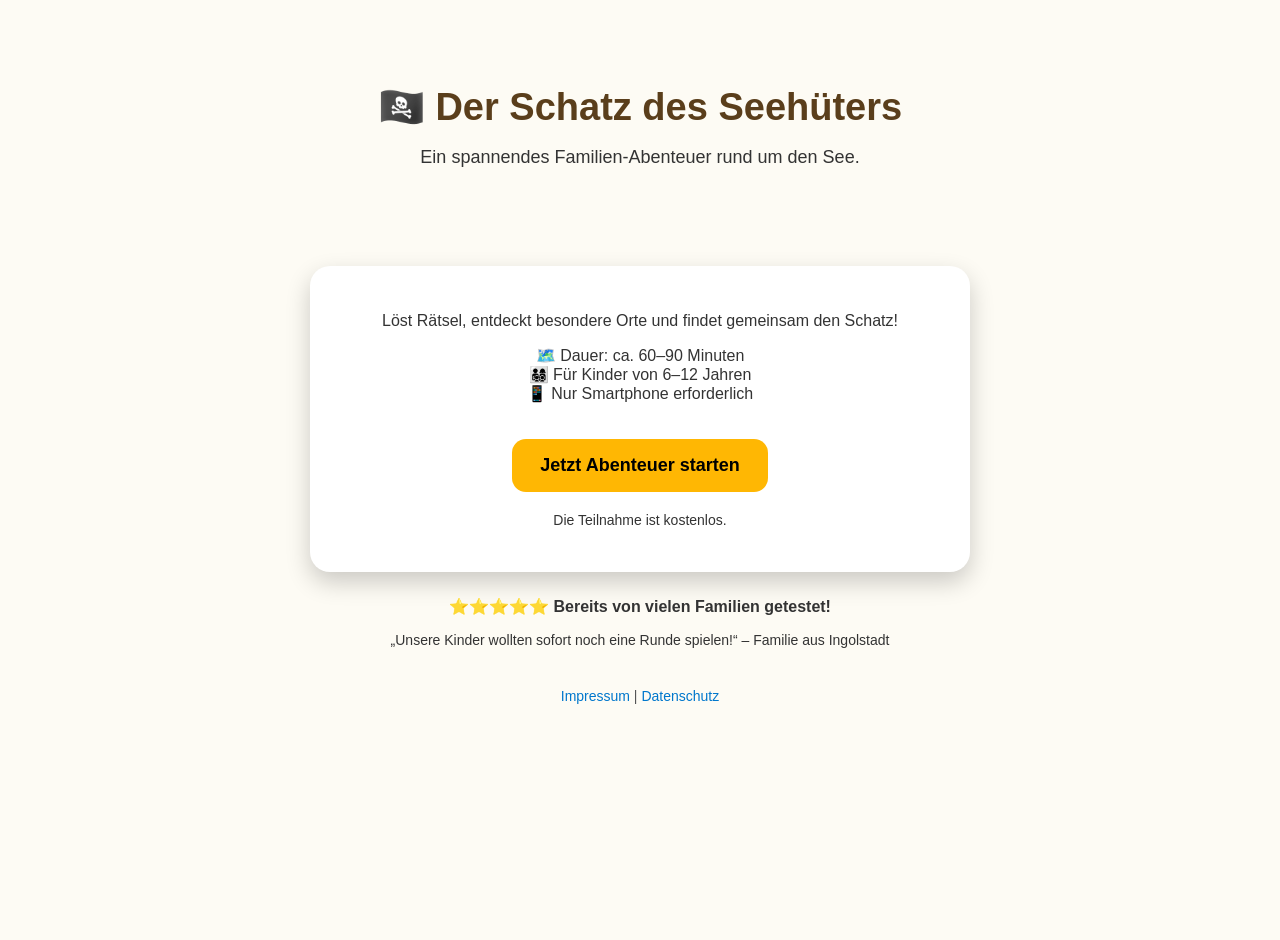
==== index.html @ e2b3b97d "Add files via upload" ====
<!DOCTYPE html>
<html lang="de">
<head>
<meta charset="UTF-8">
<meta name="viewport" content="width=device-width, initial-scale=1.0">
<title>Der Schatz des Seehüters</title>

<style>
body{
  margin:0;
  font-family:'Trebuchet MS', Arial, sans-serif;
  text-align:center;
  color:#333;

  /* Fundal aventură tip hartă */
  background-image: url('https://www.transparenttextures.com/patterns/old-map.png');
  background-color:#f4e2b8;
}

.overlay{
  background: rgba(255,255,255,0.85);
  min-height:100vh;
  padding-bottom:40px;
}

.hero{
  padding:60px 20px;
}

.hero h1{
  font-size:38px;
  margin-bottom:15px;
  color:#5a3e1b;
}

.hero p{
  font-size:18px;
}

.card{
  background:white;
  margin:20px auto;
  padding:30px;
  border-radius:20px;
  max-width:600px;
  box-shadow:0 10px 25px rgba(0,0,0,0.2);
}

button{
  padding:16px 28px;
  font-size:18px;
  border:none;
  border-radius:14px;
  background:#ffb703;
  cursor:pointer;
  margin-top:20px;
  font-weight:bold;
}

button:hover{
  background:#faa307;
}

.footer{
  margin-top:40px;
  font-size:14px;
  color:#555;
}
a{
  color:#0077cc;
  text-decoration:none;
}
a:hover{
  text-decoration:underline;
}
</style>
</head>

<body>

<div class="overlay">

<div class="hero">
  <h1>🏴‍☠️ Der Schatz des Seehüters</h1>
  <p>Ein spannendes Familien-Abenteuer rund um den See.</p>
</div>

<div class="card">

<p>
Löst Rätsel, entdeckt besondere Orte und findet gemeinsam den Schatz!
</p>

<p>
🗺️ Dauer: ca. 60–90 Minuten<br>
👨‍👩‍👧‍👦 Für Kinder von 6–12 Jahren<br>
📱 Nur Smartphone erforderlich
</p>

<a href="punkt1.html">
  <button>Jetzt Abenteuer starten</button>
</a>

<p style="margin-top:20px;font-size:14px;">
Die Teilnahme ist kostenlos.
</p>

</div>

<p style="margin-top:25px;font-weight:bold;">
⭐⭐⭐⭐⭐ Bereits von vielen Familien getestet!
</p>

<p style="font-size:14px;">
„Unsere Kinder wollten sofort noch eine Runde spielen!“ – Familie aus Ingolstadt
</p>

<div class="footer">
  <a href="impressum.html">Impressum</a> |
  <a href="datenschutz.html">Datenschutz</a>
</div>

</div>

</body>
</html>
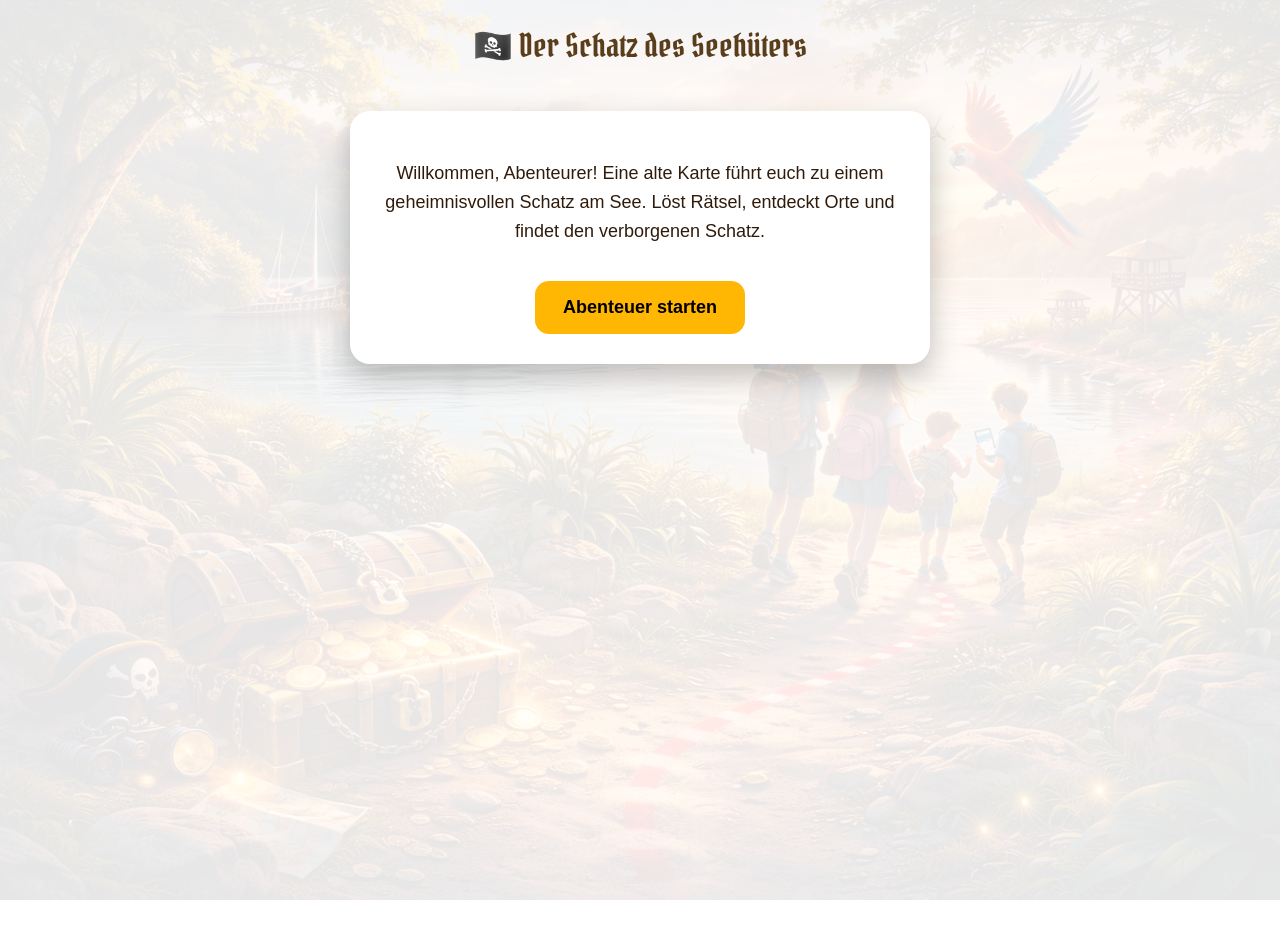
==== commit d0b240a6: "Add files via upload" ====
--- a/index.html
+++ b/index.html
@@ -1,123 +1,43 @@
 <!DOCTYPE html>
 <html lang="de">
+
 <head>
+
 <meta charset="UTF-8">
 <meta name="viewport" content="width=device-width, initial-scale=1.0">
+
 <title>Der Schatz des Seehüters</title>
 
-<style>
-body{
-  margin:0;
-  font-family:'Trebuchet MS', Arial, sans-serif;
-  text-align:center;
-  color:#333;
+<link href="https://fonts.googleapis.com/css2?family=Pirata+One&display=swap" rel="stylesheet">
+<link rel="stylesheet" href="style.css">
 
-  /* Fundal aventură tip hartă */
-  background-image: url('https://www.transparenttextures.com/patterns/old-map.png');
-  background-color:#f4e2b8;
-}
-
-.overlay{
-  background: rgba(255,255,255,0.85);
-  min-height:100vh;
-  padding-bottom:40px;
-}
-
-.hero{
-  padding:60px 20px;
-}
-
-.hero h1{
-  font-size:38px;
-  margin-bottom:15px;
-  color:#5a3e1b;
-}
-
-.hero p{
-  font-size:18px;
-}
-
-.card{
-  background:white;
-  margin:20px auto;
-  padding:30px;
-  border-radius:20px;
-  max-width:600px;
-  box-shadow:0 10px 25px rgba(0,0,0,0.2);
-}
-
-button{
-  padding:16px 28px;
-  font-size:18px;
-  border:none;
-  border-radius:14px;
-  background:#ffb703;
-  cursor:pointer;
-  margin-top:20px;
-  font-weight:bold;
-}
-
-button:hover{
-  background:#faa307;
-}
-
-.footer{
-  margin-top:40px;
-  font-size:14px;
-  color:#555;
-}
-a{
-  color:#0077cc;
-  text-decoration:none;
-}
-a:hover{
-  text-decoration:underline;
-}
-</style>
 </head>
 
 <body>
 
 <div class="overlay">
 
-<div class="hero">
-  <h1>🏴‍☠️ Der Schatz des Seehüters</h1>
-  <p>Ein spannendes Familien-Abenteuer rund um den See.</p>
+<div class="header">
+🏴‍☠️ Der Schatz des Seehüters
 </div>
 
 <div class="card">
 
-<p>
-Löst Rätsel, entdeckt besondere Orte und findet gemeinsam den Schatz!
-</p>
+<p class="story">
 
-<p>
-🗺️ Dauer: ca. 60–90 Minuten<br>
-👨‍👩‍👧‍👦 Für Kinder von 6–12 Jahren<br>
-📱 Nur Smartphone erforderlich
+Willkommen, Abenteurer!
+
+Eine alte Karte führt euch zu einem geheimnisvollen Schatz am See.
+
+Löst Rätsel, entdeckt Orte
+und findet den verborgenen Schatz.
+
 </p>
 
 <a href="punkt1.html">
-  <button>Jetzt Abenteuer starten</button>
+<button>Abenteuer starten</button>
 </a>
 
-<p style="margin-top:20px;font-size:14px;">
-Die Teilnahme ist kostenlos.
-</p>
-
-</div>
-
-<p style="margin-top:25px;font-weight:bold;">
-⭐⭐⭐⭐⭐ Bereits von vielen Familien getestet!
-</p>
-
-<p style="font-size:14px;">
-„Unsere Kinder wollten sofort noch eine Runde spielen!“ – Familie aus Ingolstadt
-</p>
-
-<div class="footer">
-  <a href="impressum.html">Impressum</a> |
-  <a href="datenschutz.html">Datenschutz</a>
 </div>
 
 </div>
--- a/style.css
+++ b/style.css
@@ -0,0 +1,113 @@
+body{
+margin:0;
+font-family:'Trebuchet MS',Arial;
+text-align:center;
+color:#2f1b0c;
+
+background-image:url("pirate-adventure.jpg");
+background-size:cover;
+background-position:center;
+background-attachment:fixed;
+}
+
+.overlay{
+background:rgba(255,255,255,0.9);
+min-height:100vh;
+padding-bottom:40px;
+}
+
+.header{
+padding:25px;
+font-family:'Pirata One',cursive;
+font-size:32px;
+color:#5a3e1b;
+}
+
+.progress{
+margin:10px auto;
+width:240px;
+height:12px;
+background:#ddd;
+border-radius:10px;
+overflow:hidden;
+}
+
+.progress-bar{
+height:100%;
+background:#ffb703;
+}
+
+.card{
+background:white;
+margin:20px auto;
+padding:30px;
+border-radius:20px;
+max-width:520px;
+box-shadow:0 12px 30px rgba(0,0,0,0.25);
+}
+
+.story{
+font-size:18px;
+line-height:1.6;
+}
+
+button{
+padding:16px 28px;
+font-size:18px;
+border:none;
+border-radius:14px;
+background:#ffb703;
+cursor:pointer;
+margin-top:18px;
+font-weight:bold;
+}
+
+button:hover{
+background:#faa307;
+}
+
+input{
+padding:12px;
+font-size:18px;
+border-radius:10px;
+border:1px solid #ccc;
+margin-top:10px;
+}
+
+.hidden{
+display:none;
+}
+
+.success{
+color:green;
+font-weight:bold;
+font-size:20px;
+}
+
+.error{
+color:red;
+font-weight:bold;
+}
+
+.chest{
+font-size:120px;
+margin-top:20px;
+animation:bounce 2s infinite;
+}
+
+@keyframes bounce{
+0%{transform:translateY(0)}
+50%{transform:translateY(-10px)}
+100%{transform:translateY(0)}
+}
+
+.coin{
+position:fixed;
+font-size:28px;
+animation:coinfall 3s linear infinite;
+}
+
+@keyframes coinfall{
+0%{transform:translateY(-50px)}
+100%{transform:translateY(110vh)}
+}
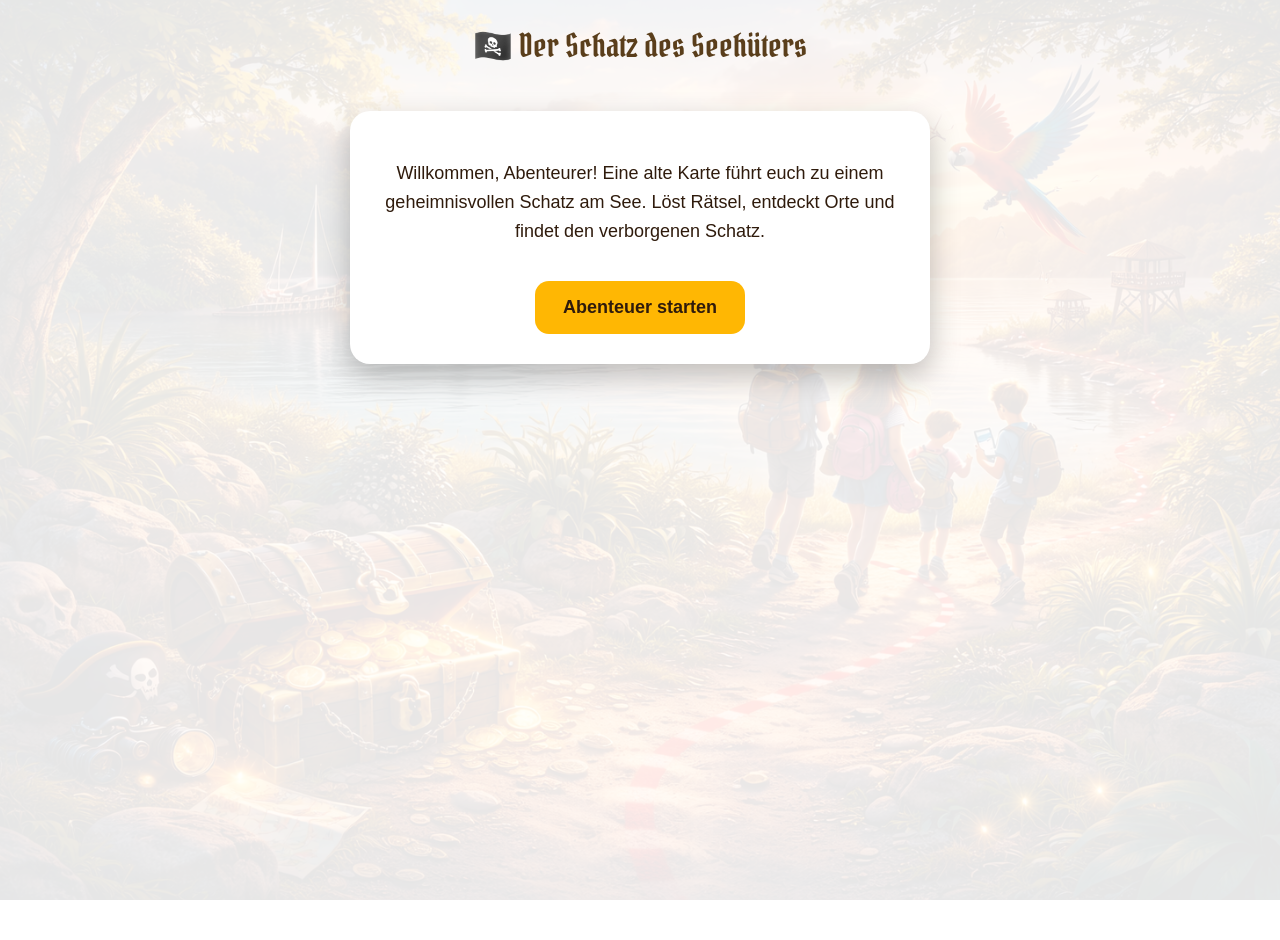
==== commit 8ee338d3: "Add files via upload" ====
--- a/index.html
+++ b/index.html
@@ -10,6 +10,7 @@
 
 <link href="https://fonts.googleapis.com/css2?family=Pirata+One&display=swap" rel="stylesheet">
 <link rel="stylesheet" href="style.css">
+<script src="./game.js" defer></script>
 
 </head>
 
--- a/style.css
+++ b/style.css
@@ -110,4 +110,80 @@
 @keyframes coinfall{
 0%{transform:translateY(-50px)}
 100%{transform:translateY(110vh)}
+}
+
+/* WUSSTEST DU BOX */
+
+.didyouknow{
+
+display:block;
+
+margin-top:30px;
+padding:18px;
+
+background:#fff6d6;
+
+border-left:6px solid #ffb703;
+
+border-radius:12px;
+
+font-size:16px;
+line-height:1.5;
+
+box-shadow:0 6px 14px rgba(0,0,0,0.15);
+
+/* IMPORTANT pentru mobil */
+
+width:100%;
+box-sizing:border-box;
+
+}
+
+@keyframes reveal{
+
+to{
+opacity:1;
+transform:translateY(0);
+}
+
+}
+
+a{
+text-decoration:none;
+color:inherit;
+}
+
+a{
+text-decoration:none !important;
+color:inherit !important;
+}
+
+button{
+color:#2f1b0c !important;
+}
+
+/* GPS LOADING */
+
+.gps-loading{
+margin-top:15px;
+font-weight:bold;
+color:#5a3e1b;
+}
+
+.spinner{
+margin:10px auto;
+width:30px;
+height:30px;
+
+border:4px solid #ddd;
+border-top:4px solid #ffb703;
+
+border-radius:50%;
+
+animation:spin 1s linear infinite;
+}
+
+@keyframes spin{
+0%{transform:rotate(0deg)}
+100%{transform:rotate(360deg)}
 }
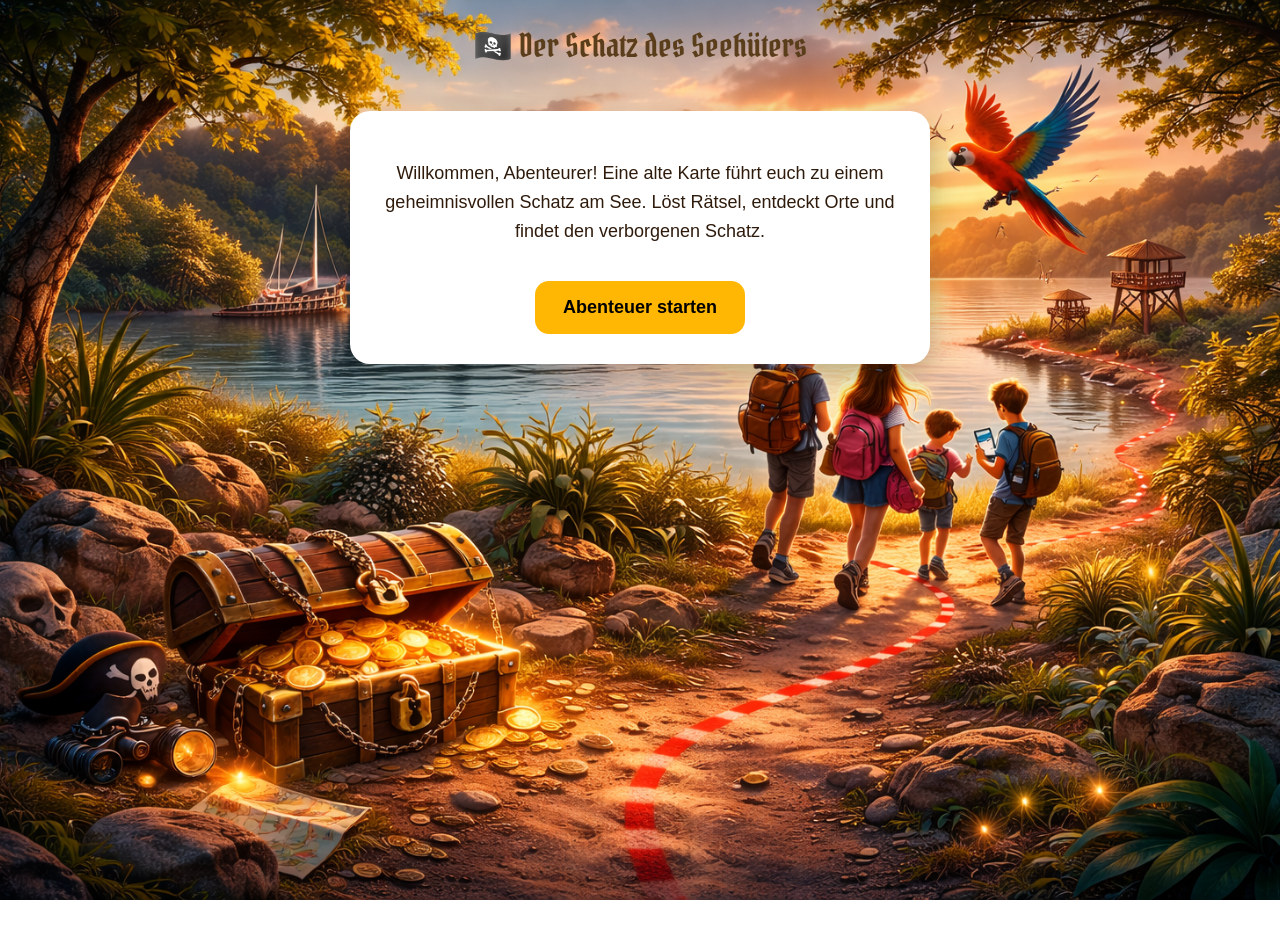
==== commit 45b25de6: "Add files via upload" ====
--- a/index.html
+++ b/index.html
@@ -10,7 +10,6 @@
 
 <link href="https://fonts.googleapis.com/css2?family=Pirata+One&display=swap" rel="stylesheet">
 <link rel="stylesheet" href="style.css">
-<script src="./game.js" defer></script>
 
 </head>
 
--- a/style.css
+++ b/style.css
@@ -11,9 +11,12 @@
 }
 
 .overlay{
-background:rgba(255,255,255,0.9);
+background:transparent;
 min-height:100vh;
 padding-bottom:40px;
+display:flex;
+flex-direction:column;
+align-items:center;
 }
 
 .header{
@@ -112,78 +115,10 @@
 100%{transform:translateY(110vh)}
 }
 
-/* WUSSTEST DU BOX */
-
 .didyouknow{
-
-display:block;
-
-margin-top:30px;
-padding:18px;
-
-background:#fff6d6;
-
+background:#f3e5ab;
+padding:15px;
+border-radius:15px;
+margin:20px 0;
 border-left:6px solid #ffb703;
-
-border-radius:12px;
-
-font-size:16px;
-line-height:1.5;
-
-box-shadow:0 6px 14px rgba(0,0,0,0.15);
-
-/* IMPORTANT pentru mobil */
-
-width:100%;
-box-sizing:border-box;
-
-}
-
-@keyframes reveal{
-
-to{
-opacity:1;
-transform:translateY(0);
-}
-
-}
-
-a{
-text-decoration:none;
-color:inherit;
-}
-
-a{
-text-decoration:none !important;
-color:inherit !important;
-}
-
-button{
-color:#2f1b0c !important;
-}
-
-/* GPS LOADING */
-
-.gps-loading{
-margin-top:15px;
-font-weight:bold;
-color:#5a3e1b;
-}
-
-.spinner{
-margin:10px auto;
-width:30px;
-height:30px;
-
-border:4px solid #ddd;
-border-top:4px solid #ffb703;
-
-border-radius:50%;
-
-animation:spin 1s linear infinite;
-}
-
-@keyframes spin{
-0%{transform:rotate(0deg)}
-100%{transform:rotate(360deg)}
 }
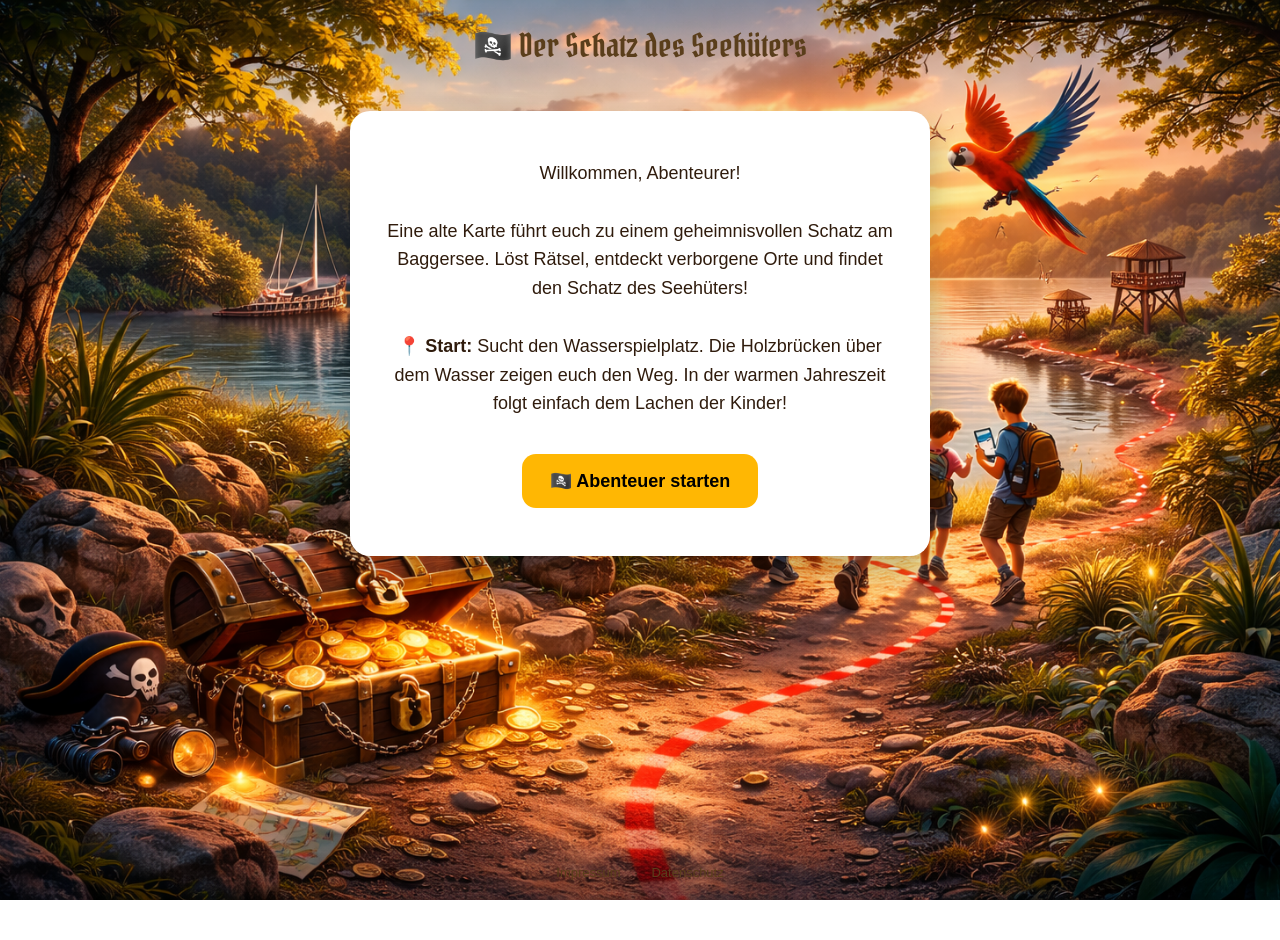
==== commit d5ea2408: "Add files via upload" ====
--- a/index.html
+++ b/index.html
@@ -1,46 +1,53 @@
-<!DOCTYPE html>
-<html lang="de">
-
-<head>
-
-<meta charset="UTF-8">
-<meta name="viewport" content="width=device-width, initial-scale=1.0">
-
-<title>Der Schatz des Seehüters</title>
-
-<link href="https://fonts.googleapis.com/css2?family=Pirata+One&display=swap" rel="stylesheet">
-<link rel="stylesheet" href="style.css">
-
-</head>
-
-<body>
-
-<div class="overlay">
-
-<div class="header">
-🏴‍☠️ Der Schatz des Seehüters
-</div>
-
-<div class="card">
-
-<p class="story">
-
-Willkommen, Abenteurer!
-
-Eine alte Karte führt euch zu einem geheimnisvollen Schatz am See.
-
-Löst Rätsel, entdeckt Orte
-und findet den verborgenen Schatz.
-
-</p>
-
-<a href="punkt1.html">
-<button>Abenteuer starten</button>
-</a>
-
-</div>
-
-</div>
-
-</body>
-</html>+<!DOCTYPE html>
+<html lang="de">
+<head>
+  <meta charset="UTF-8">
+  <meta name="viewport" content="width=device-width, initial-scale=1.0">
+  <title>Der Schatz des Seehüters</title>
+  <link href="https://fonts.googleapis.com/css2?family=Pirata+One&display=swap" rel="stylesheet">
+  <link rel="stylesheet" href="style.css">
+</head>
+<body>
+
+<div class="overlay">
+
+  <div class="header">🏴‍☠️ Der Schatz des Seehüters</div>
+
+  <div class="card">
+    <p class="story">
+      Willkommen, Abenteurer!<br><br>
+      Eine alte Karte führt euch zu einem geheimnisvollen Schatz am Baggersee.
+      Löst Rätsel, entdeckt verborgene Orte und findet den Schatz des Seehüters!<br><br>
+      📍 <strong>Start:</strong> Sucht den Wasserspielplatz.
+      Die Holzbrücken über dem Wasser zeigen euch den Weg.
+      In der warmen Jahreszeit folgt einfach dem Lachen der Kinder!
+    </p>
+    <a href="punkt1.html">
+      <button onclick="localStorage.setItem('seehueter_progress','0')">
+        🏴‍☠️ Abenteuer starten
+      </button>
+    </a>
+    <br>
+    <span class="reset-link" id="continueLink"></span>
+  </div>
+
+  <div class="footer-links">
+    <a href="impressum.html">Impressum</a> ·
+    <a href="datenschutz.html">Datenschutz</a>
+  </div>
+
+</div>
+
+<script>
+  /* Show continue option if there's existing progress */
+  const progress = parseInt(localStorage.getItem("seehueter_progress") || "0");
+  if (progress > 0 && progress < 7) {
+    const next = progress + 1;
+    const target = next <= 6 ? "punkt" + next + ".html" : "final.html";
+    document.getElementById("continueLink").innerHTML =
+      '🔄 <a href="' + target + '" class="reset-link">Abenteuer fortsetzen (Station ' + next + ')</a>';
+  }
+</script>
+
+</body>
+</html>
--- a/style.css
+++ b/style.css
@@ -1,124 +1,275 @@
-body{
-margin:0;
-font-family:'Trebuchet MS',Arial;
-text-align:center;
-color:#2f1b0c;
-
-background-image:url("pirate-adventure.jpg");
-background-size:cover;
-background-position:center;
-background-attachment:fixed;
-}
-
-.overlay{
-background:transparent;
-min-height:100vh;
-padding-bottom:40px;
-display:flex;
-flex-direction:column;
-align-items:center;
-}
-
-.header{
-padding:25px;
-font-family:'Pirata One',cursive;
-font-size:32px;
-color:#5a3e1b;
-}
-
-.progress{
-margin:10px auto;
-width:240px;
-height:12px;
-background:#ddd;
-border-radius:10px;
-overflow:hidden;
-}
-
-.progress-bar{
-height:100%;
-background:#ffb703;
-}
-
-.card{
-background:white;
-margin:20px auto;
-padding:30px;
-border-radius:20px;
-max-width:520px;
-box-shadow:0 12px 30px rgba(0,0,0,0.25);
-}
-
-.story{
-font-size:18px;
-line-height:1.6;
-}
-
-button{
-padding:16px 28px;
-font-size:18px;
-border:none;
-border-radius:14px;
-background:#ffb703;
-cursor:pointer;
-margin-top:18px;
-font-weight:bold;
-}
-
-button:hover{
-background:#faa307;
-}
-
-input{
-padding:12px;
-font-size:18px;
-border-radius:10px;
-border:1px solid #ccc;
-margin-top:10px;
-}
-
-.hidden{
-display:none;
-}
-
-.success{
-color:green;
-font-weight:bold;
-font-size:20px;
-}
-
-.error{
-color:red;
-font-weight:bold;
-}
-
-.chest{
-font-size:120px;
-margin-top:20px;
-animation:bounce 2s infinite;
-}
-
-@keyframes bounce{
-0%{transform:translateY(0)}
-50%{transform:translateY(-10px)}
-100%{transform:translateY(0)}
-}
-
-.coin{
-position:fixed;
-font-size:28px;
-animation:coinfall 3s linear infinite;
-}
-
-@keyframes coinfall{
-0%{transform:translateY(-50px)}
-100%{transform:translateY(110vh)}
-}
-
-.didyouknow{
-background:#f3e5ab;
-padding:15px;
-border-radius:15px;
-margin:20px 0;
-border-left:6px solid #ffb703;
-}+/* =============================================
+   DER SCHATZ DES SEEHÜTERS — Stylesheet
+   ============================================= */
+
+body {
+  margin: 0;
+  font-family: 'Trebuchet MS', Arial;
+  text-align: center;
+  color: #2f1b0c;
+  background-image: url("pirate-adventure.jpg");
+  background-size: cover;
+  background-position: center;
+  background-attachment: fixed;
+}
+
+/* LAYOUT */
+.overlay {
+  background: transparent;
+  min-height: 100vh;
+  padding-bottom: 40px;
+  display: flex;
+  flex-direction: column;
+  align-items: center;
+}
+
+.header {
+  padding: 25px;
+  font-family: 'Pirata One', cursive;
+  font-size: 32px;
+  color: #5a3e1b;
+}
+
+/* PROGRESS BAR */
+.progress {
+  margin: 10px auto;
+  width: 240px;
+  height: 12px;
+  background: #ddd;
+  border-radius: 10px;
+  overflow: hidden;
+}
+
+.progress-bar {
+  height: 100%;
+  background: #ffb703;
+  transition: width 0.5s ease;
+}
+
+/* CARD */
+.card {
+  background: white;
+  margin: 20px auto;
+  padding: 30px;
+  border-radius: 20px;
+  max-width: 520px;
+  box-shadow: 0 12px 30px rgba(0, 0, 0, 0.25);
+}
+
+.story {
+  font-size: 18px;
+  line-height: 1.6;
+}
+
+/* BUTTONS */
+button {
+  padding: 16px 28px;
+  font-size: 18px;
+  border: none;
+  border-radius: 14px;
+  background: #ffb703;
+  cursor: pointer;
+  margin-top: 18px;
+  font-weight: bold;
+  transition: background 0.2s;
+}
+
+button:hover {
+  background: #faa307;
+}
+
+button:active {
+  transform: scale(0.97);
+}
+
+/* ANSWER BUTTONS */
+.answer-buttons {
+  display: flex;
+  flex-direction: column;
+  gap: 10px;
+  margin-top: 15px;
+}
+
+.answer-btn {
+  padding: 14px 20px;
+  font-size: 17px;
+  border: 2px solid #ddd;
+  border-radius: 12px;
+  background: #fff;
+  cursor: pointer;
+  font-weight: normal;
+  margin-top: 0;
+  transition: all 0.2s;
+}
+
+.answer-btn:hover {
+  border-color: #ffb703;
+  background: #fff8e7;
+}
+
+/* TEXT INPUT */
+input {
+  padding: 12px;
+  font-size: 18px;
+  border-radius: 10px;
+  border: 1px solid #ccc;
+  margin-top: 10px;
+  width: 80%;
+  max-width: 200px;
+}
+
+/* STATES */
+.hidden {
+  display: none;
+}
+
+.success {
+  color: green;
+  font-weight: bold;
+  font-size: 20px;
+}
+
+.error {
+  color: #c0392b;
+  font-weight: bold;
+}
+
+.checking {
+  color: #8e6b00;
+  font-weight: bold;
+}
+
+/* DID YOU KNOW */
+.didyouknow {
+  background: #f3e5ab;
+  padding: 15px;
+  border-radius: 15px;
+  margin: 20px 0;
+  border-left: 6px solid #ffb703;
+  text-align: left;
+}
+
+/* HINT BOX */
+.hintbox {
+  background: #e8f5e9;
+  padding: 14px;
+  border-radius: 12px;
+  margin-top: 15px;
+  border-left: 6px solid #66bb6a;
+  text-align: left;
+}
+
+/* CHEST ANIMATION */
+.chest {
+  font-size: 120px;
+  margin-top: 20px;
+  animation: bounce 2s infinite;
+  cursor: pointer;
+}
+
+@keyframes bounce {
+  0%   { transform: translateY(0) }
+  50%  { transform: translateY(-10px) }
+  100% { transform: translateY(0) }
+}
+
+/* COIN RAIN */
+.coin {
+  position: fixed;
+  font-size: 28px;
+  z-index: 999;
+  animation: coinfall 3s linear forwards;
+  pointer-events: none;
+}
+
+@keyframes coinfall {
+  0%   { transform: translateY(-50px) }
+  100% { transform: translateY(110vh) }
+}
+
+/* NEXT CLUE BOX */
+.next-box {
+  margin-top: 25px;
+}
+
+.next-box button {
+  padding: 16px 28px;
+  font-size: 18px;
+}
+
+/* DISTANCE INFO */
+.distance-info {
+  font-size: 14px;
+  color: #8e6b00;
+  margin-top: 8px;
+}
+
+/* FOOTER */
+.footer-links {
+  margin-top: auto;
+  padding: 20px;
+  font-size: 13px;
+}
+
+.footer-links a {
+  color: #5a3e1b;
+  text-decoration: none;
+  margin: 0 10px;
+}
+
+.footer-links a:hover {
+  text-decoration: underline;
+}
+
+/* BACK NAVIGATION */
+.nav-bar {
+  width: 100%;
+  max-width: 520px;
+  display: flex;
+  justify-content: flex-start;
+  padding: 0 10px;
+  margin-bottom: -10px;
+}
+
+.back-link {
+  color: #5a3e1b;
+  text-decoration: none;
+  font-size: 15px;
+  padding: 6px 12px;
+  border-radius: 8px;
+  background: rgba(255,255,255,0.6);
+  transition: background 0.2s;
+}
+
+.back-link:hover {
+  background: rgba(255,255,255,0.9);
+}
+
+/* RESET BUTTON (index) */
+.reset-link {
+  color: #999;
+  font-size: 12px;
+  text-decoration: none;
+  cursor: pointer;
+  margin-top: 10px;
+  display: inline-block;
+}
+
+.reset-link:hover {
+  color: #c0392b;
+}
+
+/* CONFETTI (final page) */
+.confetti {
+  position: fixed;
+  width: 10px;
+  height: 10px;
+  z-index: 999;
+  animation: fall 4s linear forwards;
+  pointer-events: none;
+}
+
+@keyframes fall {
+  0%   { transform: translateY(-20px) rotate(0deg) }
+  100% { transform: translateY(110vh) rotate(720deg) }
+}
